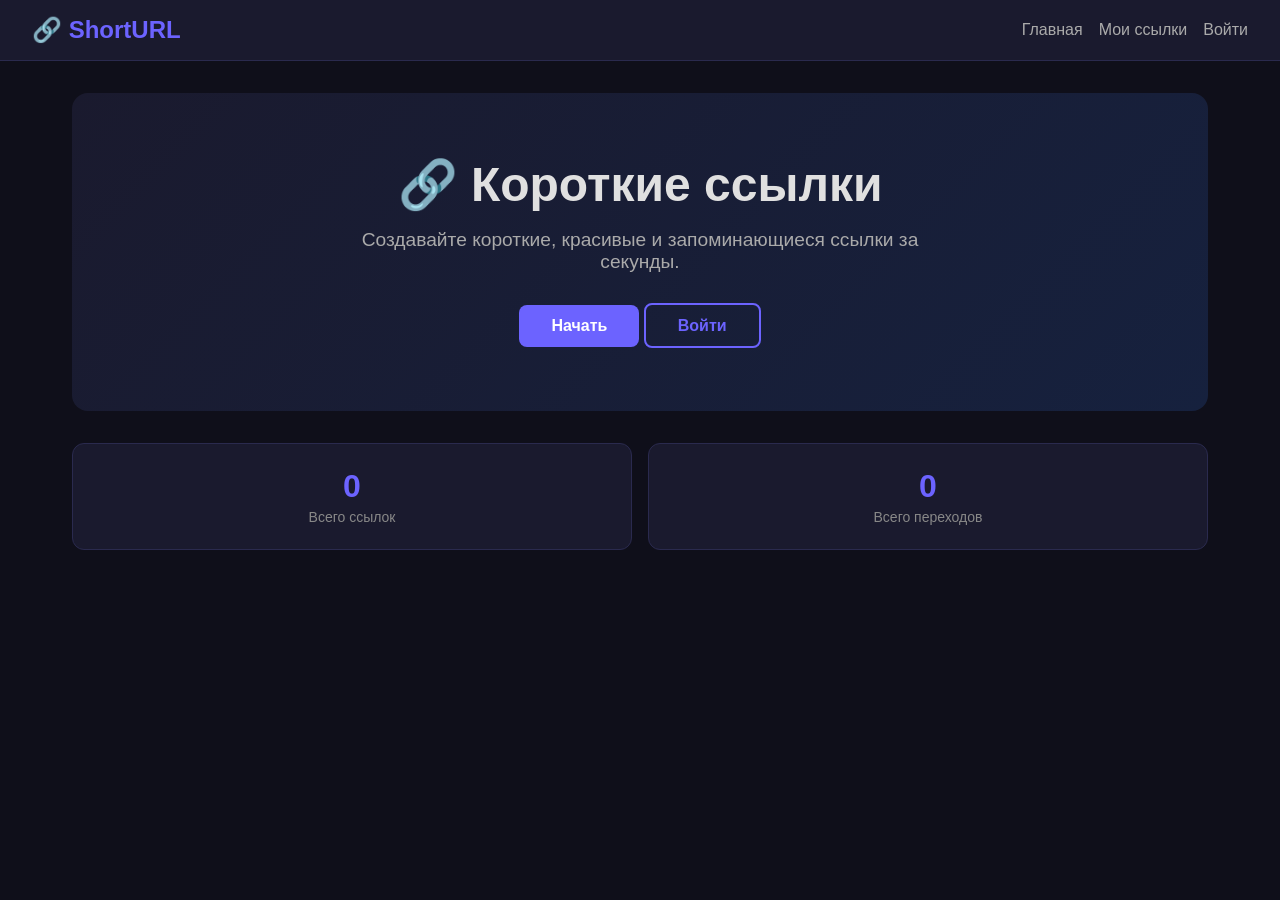
==== src/frontend/index.html @ 8a455370 "feat(ai): generated frontend" ====
<!DOCTYPE html>
<html lang="ru">
<head>
    <meta charset="UTF-8">
    <meta name="viewport" content="width=device-width, initial-scale=1.0">
    <title>Short URL</title>
    <link rel="stylesheet" href="styles.css">
    <script type="module" src="config.js"></script>
</head>
<body>
    <header class="header">
        <div class="logo">🔗 ShortURL</div>
        <nav class="nav">
            <a href="/">Главная</a>
            <a href="/dashboard.html">Мои ссылки</a>
            <a href="/login.html" id="authLink">Войти</a>
            <a href="/dashboard.html" id="dashboardLink" style="display:none;">Панель</a>
            <button id="logoutBtn" class="btn btn-danger btn-sm" style="display:none;">Выйти</button>
        </nav>
    </header>

    <div class="container">
        <section class="hero">
            <h1>🔗 Короткие ссылки</h1>
            <p>Создавайте короткие, красивые и запоминающиеся ссылки за секунды.</p>
            <a href="/dashboard.html" class="btn btn-primary" id="heroBtn">Начать</a>
            <a href="/login.html" class="btn btn-secondary" id="heroAuthBtn">Войти</a>
        </section>

        <div class="stats">
            <div class="stat-card">
                <div class="number" id="totalUrls">0</div>
                <div class="label">Всего ссылок</div>
            </div>
            <div class="stat-card">
                <div class="number" id="totalClicks">0</div>
                <div class="label">Всего переходов</div>
            </div>
        </div>
    </div>

    <script type="module">
        import { API_URL } from './config.js';

        const token = localStorage.getItem('access_token');
        const authLink = document.getElementById('authLink');
        const dashboardLink = document.getElementById('dashboardLink');
        const logoutBtn = document.getElementById('logoutBtn');
        const heroBtn = document.getElementById('heroBtn');
        const heroAuthBtn = document.getElementById('heroAuthBtn');

        function updateNav() {
            if (token) {
                authLink.style.display = 'none';
                dashboardLink.style.display = 'inline';
                logoutBtn.style.display = 'inline';
                heroBtn.textContent = 'Мои ссылки';
                heroBtn.href = '/dashboard.html';
                heroAuthBtn.style.display = 'none';
            } else {
                authLink.style.display = 'inline';
                dashboardLink.style.display = 'none';
                logoutBtn.style.display = 'none';
                heroBtn.textContent = 'Начать';
                heroBtn.href = '/dashboard.html';
                heroAuthBtn.style.display = 'inline';
            }
        }

        logoutBtn.addEventListener('click', () => {
            localStorage.removeItem('access_token');
            localStorage.removeItem('refresh_token');
            window.location.href = '/';
        });

        async function loadStats() {
            if (!token) return;
            try {
                const resp = await fetch(`${API_URL}/url/my`, {
                    headers: { 'Authorization': `Bearer ${token}` }
                });
                if (resp.ok) {
                    const urls = await resp.json();
                    document.getElementById('totalUrls').textContent = urls.length;
                    const clicks = urls.reduce((sum, u) => sum + u.clicks, 0);
                    document.getElementById('totalClicks').textContent = clicks;
                }
            } catch (e) {
                console.error('Stats error:', e);
            }
        }

        updateNav();
        loadStats();
    </script>
</body>
</html>
---- src/frontend/styles.css ----
* {
    margin: 0;
    padding: 0;
    box-sizing: border-box;
}

body {
    font-family: 'Segoe UI', Tahoma, Geneva, Verdana, sans-serif;
    background: #0f0f1a;
    color: #e0e0e0;
    min-height: 100vh;
}

a {
    color: #6c63ff;
    text-decoration: none;
}

a:hover {
    text-decoration: underline;
}

.header {
    background: #1a1a2e;
    padding: 1rem 2rem;
    display: flex;
    justify-content: space-between;
    align-items: center;
    border-bottom: 1px solid #2a2a4e;
    flex-wrap: wrap;
    gap: 0.5rem;
}

.logo {
    font-size: 1.5rem;
    font-weight: bold;
    color: #6c63ff;
}

.nav {
    display: flex;
    gap: 1rem;
    align-items: center;
    flex-wrap: wrap;
}

.nav a {
    color: #aaa;
    transition: color 0.3s;
}

.nav a:hover {
    color: #fff;
}

.container {
    max-width: 1200px;
    margin: 0 auto;
    padding: 2rem;
}

.hero {
    text-align: center;
    padding: 4rem 2rem;
    background: linear-gradient(135deg, #1a1a2e, #16213e);
    border-radius: 1rem;
    margin-bottom: 2rem;
}

.hero h1 {
    font-size: 3rem;
    margin-bottom: 1rem;
}

.hero p {
    font-size: 1.2rem;
    color: #aaa;
    max-width: 600px;
    margin: 0 auto 2rem;
}

.btn {
    display: inline-block;
    padding: 0.75rem 2rem;
    border-radius: 0.5rem;
    font-weight: 600;
    cursor: pointer;
    transition: all 0.3s;
    border: none;
    font-size: 1rem;
}

.btn-primary {
    background: #6c63ff;
    color: #fff;
}

.btn-primary:hover {
    background: #5a52e6;
    transform: translateY(-2px);
}

.btn-secondary {
    background: transparent;
    color: #6c63ff;
    border: 2px solid #6c63ff;
}

.btn-secondary:hover {
    background: #6c63ff;
    color: #fff;
}

.btn-danger {
    background: #ff4757;
    color: #fff;
}

.btn-danger:hover {
    background: #e83e4e;
}

.btn-sm {
    padding: 0.4rem 1rem;
    font-size: 0.875rem;
}

.card {
    background: #1a1a2e;
    border-radius: 1rem;
    padding: 1.5rem;
    border: 1px solid #2a2a4e;
    transition: transform 0.3s;
}

.card:hover {
    transform: translateY(-4px);
}

.grid {
    display: grid;
    grid-template-columns: repeat(auto-fill, minmax(300px, 1fr));
    gap: 1.5rem;
}

.form-group {
    margin-bottom: 1.5rem;
}

.form-group label {
    display: block;
    margin-bottom: 0.5rem;
    color: #aaa;
    font-weight: 500;
}

.form-group input,
.form-group select {
    width: 100%;
    padding: 0.75rem;
    border-radius: 0.5rem;
    border: 1px solid #2a2a4e;
    background: #0f0f1a;
    color: #e0e0e0;
    font-size: 1rem;
}

.form-group input:focus {
    outline: none;
    border-color: #6c63ff;
    box-shadow: 0 0 0 3px rgba(108, 99, 255, 0.2);
}

.form-box {
    max-width: 400px;
    margin: 2rem auto;
    background: #1a1a2e;
    padding: 2rem;
    border-radius: 1rem;
    border: 1px solid #2a2a4e;
}

.form-box h2 {
    text-align: center;
    margin-bottom: 1.5rem;
}

.alert {
    padding: 1rem;
    border-radius: 0.5rem;
    margin-bottom: 1rem;
    display: none;
}

.alert-success {
    display: block;
    background: #1a3a2a;
    color: #4caf50;
    border: 1px solid #2a5a3a;
}

.alert-error {
    display: block;
    background: #3a1a1a;
    color: #ff4757;
    border: 1px solid #5a2a2a;
}

.stats {
    display: grid;
    grid-template-columns: repeat(auto-fit, minmax(150px, 1fr));
    gap: 1rem;
    margin: 1.5rem 0;
}

.stat-card {
    background: #1a1a2e;
    padding: 1.5rem;
    border-radius: 0.75rem;
    text-align: center;
    border: 1px solid #2a2a4e;
}

.stat-card .number {
    font-size: 2rem;
    font-weight: bold;
    color: #6c63ff;
}

.stat-card .label {
    color: #888;
    font-size: 0.875rem;
    margin-top: 0.25rem;
}

.url-item {
    display: flex;
    justify-content: space-between;
    align-items: center;
    padding: 1rem;
    background: #0f0f1a;
    border-radius: 0.5rem;
    border: 1px solid #2a2a4e;
    margin-bottom: 0.75rem;
    flex-wrap: wrap;
    gap: 0.5rem;
}

.url-item .url-info {
    flex: 1;
}

.url-item .url-info .short {
    color: #6c63ff;
    font-weight: 600;
}

.url-item .url-info .original {
    color: #888;
    font-size: 0.875rem;
    word-break: break-all;
}

.url-item .url-info .clicks {
    color: #4caf50;
    font-size: 0.875rem;
}

.url-item .actions {
    display: flex;
    gap: 0.5rem;
}

.toast {
    position: fixed;
    bottom: 2rem;
    right: 2rem;
    padding: 1rem 2rem;
    border-radius: 0.5rem;
    color: #fff;
    font-weight: 500;
    z-index: 1000;
    animation: slideIn 0.3s ease;
}

.toast-success {
    background: #4caf50;
}

.toast-error {
    background: #ff4757;
}

@keyframes slideIn {
    from {
        transform: translateX(100%);
        opacity: 0;
    }
    to {
        transform: translateX(0);
        opacity: 1;
    }
}

@media (max-width: 768px) {
    .hero h1 {
        font-size: 2rem;
    }
    .grid {
        grid-template-columns: 1fr;
    }
    .header {
        flex-direction: column;
        align-items: center;
        text-align: center;
    }
    .nav {
        justify-content: center;
    }
    .url-item {
        flex-direction: column;
        align-items: stretch;
    }
    .url-item .actions {
        justify-content: flex-end;
    }
}
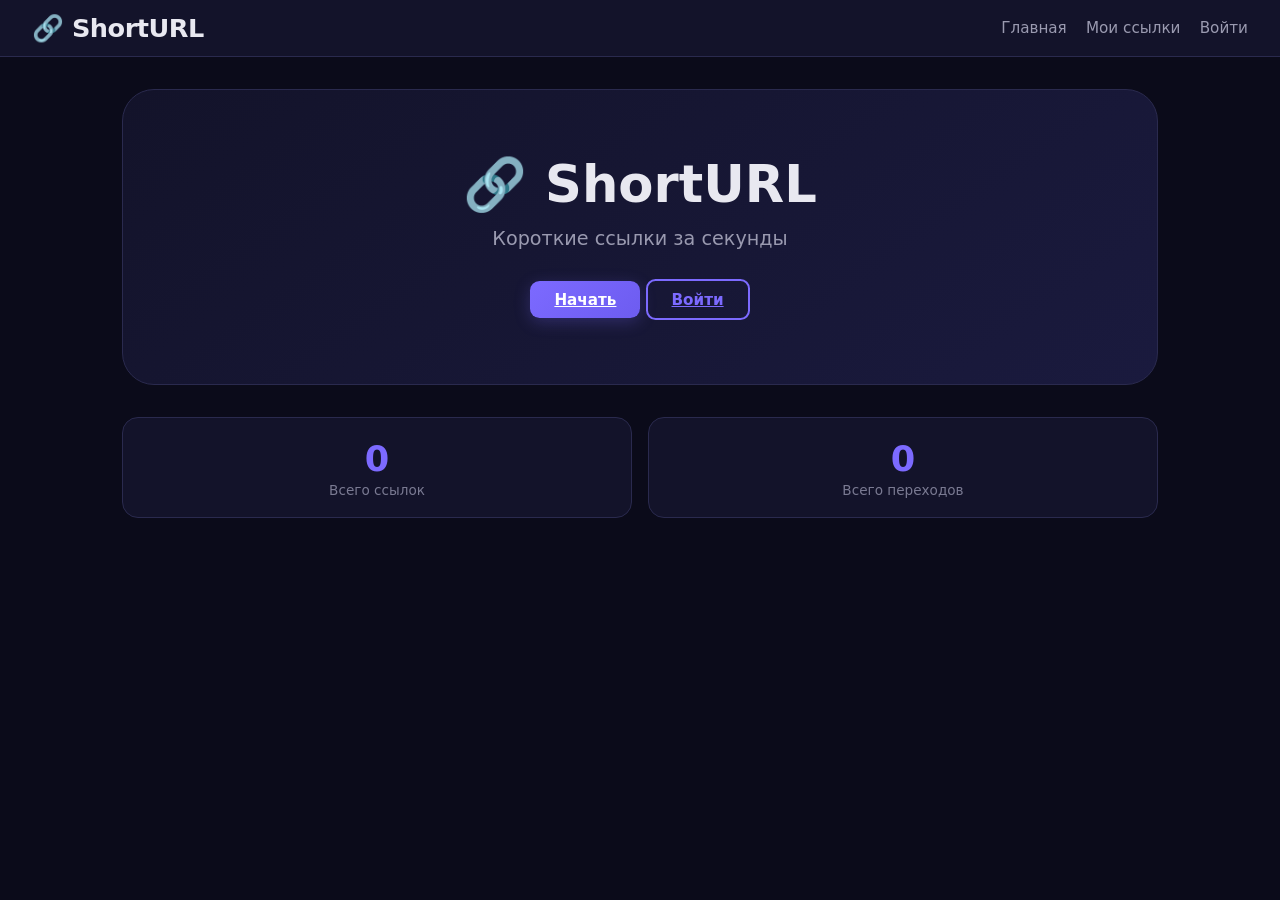
==== commit b2b3f000: "feat(ai): edited frontend" ====
--- a/src/frontend/index.html
+++ b/src/frontend/index.html
@@ -8,23 +8,14 @@
     <script type="module" src="config.js"></script>
 </head>
 <body>
-    <header class="header">
-        <div class="logo">🔗 ShortURL</div>
-        <nav class="nav">
-            <a href="/">Главная</a>
-            <a href="/dashboard.html">Мои ссылки</a>
-            <a href="/login.html" id="authLink">Войти</a>
-            <a href="/dashboard.html" id="dashboardLink" style="display:none;">Панель</a>
-            <button id="logoutBtn" class="btn btn-danger btn-sm" style="display:none;">Выйти</button>
-        </nav>
-    </header>
+    <header class="header" id="header"></header>
 
     <div class="container">
         <section class="hero">
-            <h1>🔗 Короткие ссылки</h1>
-            <p>Создавайте короткие, красивые и запоминающиеся ссылки за секунды.</p>
-            <a href="/dashboard.html" class="btn btn-primary" id="heroBtn">Начать</a>
-            <a href="/login.html" class="btn btn-secondary" id="heroAuthBtn">Войти</a>
+            <h1>🔗 <span>Short</span>URL</h1>
+            <p>Короткие ссылки за секунды</p>
+            <a href="/ui/dashboard.html" class="btn btn-primary" id="heroBtn">Мои ссылки</a>
+            <a href="/ui/auth.html" class="btn btn-secondary" id="heroAuth">Войти</a>
         </section>
 
         <div class="stats">
@@ -41,56 +32,46 @@
 
     <script type="module">
         import { API_URL } from './config.js';
+        const token = localStorage.getItem('access_token');
 
-        const token = localStorage.getItem('access_token');
-        const authLink = document.getElementById('authLink');
-        const dashboardLink = document.getElementById('dashboardLink');
-        const logoutBtn = document.getElementById('logoutBtn');
-        const heroBtn = document.getElementById('heroBtn');
-        const heroAuthBtn = document.getElementById('heroAuthBtn');
-
-        function updateNav() {
+        function renderHeader() {
+            const header = document.getElementById('header');
+            header.innerHTML = `
+                <div class="logo">🔗 <span>Short</span>URL</div>
+                <nav class="nav">
+                    <a href="/ui/">Главная</a>
+                    <a href="/ui/dashboard.html">Мои ссылки</a>
+                    ${token ? `<button id="logoutBtn" class="btn btn-danger btn-sm">Выйти</button>` : `<a href="/ui/auth.html">Войти</a>`}
+                </nav>
+            `;
             if (token) {
-                authLink.style.display = 'none';
-                dashboardLink.style.display = 'inline';
-                logoutBtn.style.display = 'inline';
-                heroBtn.textContent = 'Мои ссылки';
-                heroBtn.href = '/dashboard.html';
-                heroAuthBtn.style.display = 'none';
-            } else {
-                authLink.style.display = 'inline';
-                dashboardLink.style.display = 'none';
-                logoutBtn.style.display = 'none';
-                heroBtn.textContent = 'Начать';
-                heroBtn.href = '/dashboard.html';
-                heroAuthBtn.style.display = 'inline';
+                document.getElementById('logoutBtn')?.addEventListener('click', () => {
+                    localStorage.removeItem('access_token');
+                    localStorage.removeItem('refresh_token');
+                    window.location.href = '/ui/';
+                });
             }
+            document.getElementById('heroBtn').textContent = token ? 'Мои ссылки' : 'Начать';
+            document.getElementById('heroBtn').href = '/ui/dashboard.html';
+            document.getElementById('heroAuth').style.display = token ? 'none' : 'inline-block';
         }
-
-        logoutBtn.addEventListener('click', () => {
-            localStorage.removeItem('access_token');
-            localStorage.removeItem('refresh_token');
-            window.location.href = '/';
-        });
 
         async function loadStats() {
             if (!token) return;
             try {
                 const resp = await fetch(`${API_URL}/url/my`, {
-                    headers: { 'Authorization': `Bearer ${token}` }
+                    headers: { Authorization: `Bearer ${token}` }
                 });
                 if (resp.ok) {
                     const urls = await resp.json();
                     document.getElementById('totalUrls').textContent = urls.length;
-                    const clicks = urls.reduce((sum, u) => sum + u.clicks, 0);
+                    const clicks = urls.reduce((s, u) => s + u.clicks, 0);
                     document.getElementById('totalClicks').textContent = clicks;
                 }
-            } catch (e) {
-                console.error('Stats error:', e);
-            }
+            } catch {}
         }
 
-        updateNav();
+        renderHeader();
         loadStats();
     </script>
 </body>
--- a/src/frontend/styles.css
+++ b/src/frontend/styles.css
@@ -5,290 +5,403 @@
 }
 
 body {
-    font-family: 'Segoe UI', Tahoma, Geneva, Verdana, sans-serif;
-    background: #0f0f1a;
-    color: #e0e0e0;
+    font-family: 'Segoe UI', system-ui, -apple-system, sans-serif;
+    background: #0b0b1a;
+    color: #e8e8f0;
     min-height: 100vh;
 }
 
-a {
-    color: #6c63ff;
-    text-decoration: none;
-}
-
-a:hover {
-    text-decoration: underline;
-}
-
+/* === Header === */
 .header {
-    background: #1a1a2e;
-    padding: 1rem 2rem;
+    background: #13132a;
+    padding: 0.8rem 2rem;
     display: flex;
     justify-content: space-between;
     align-items: center;
     border-bottom: 1px solid #2a2a4e;
     flex-wrap: wrap;
     gap: 0.5rem;
+    position: sticky;
+    top: 0;
+    z-index: 100;
+    backdrop-filter: blur(10px);
 }
 
 .logo {
-    font-size: 1.5rem;
-    font-weight: bold;
-    color: #6c63ff;
+    font-size: 1.6rem;
+    font-weight: 800;
+    letter-spacing: -0.5px;
+}
+
+.logo .gradient {
+    background: linear-gradient(135deg, #7c6aff, #a78bfa);
+    -webkit-background-clip: text;
+    -webkit-text-fill-color: transparent;
+}
+
+.logo .dim {
+    -webkit-text-fill-color: #e8e8f0;
 }
 
 .nav {
     display: flex;
-    gap: 1rem;
+    gap: 1.2rem;
     align-items: center;
     flex-wrap: wrap;
 }
 
 .nav a {
-    color: #aaa;
+    color: #9a9ab0;
+    text-decoration: none;
     transition: color 0.3s;
+    font-size: 0.95rem;
+    font-weight: 500;
 }
 
 .nav a:hover {
     color: #fff;
 }
 
-.container {
-    max-width: 1200px;
-    margin: 0 auto;
-    padding: 2rem;
-}
-
-.hero {
-    text-align: center;
-    padding: 4rem 2rem;
-    background: linear-gradient(135deg, #1a1a2e, #16213e);
-    border-radius: 1rem;
-    margin-bottom: 2rem;
-}
-
-.hero h1 {
-    font-size: 3rem;
-    margin-bottom: 1rem;
-}
-
-.hero p {
-    font-size: 1.2rem;
-    color: #aaa;
-    max-width: 600px;
-    margin: 0 auto 2rem;
+.nav a.active {
+    color: #7c6aff;
 }
 
 .btn {
     display: inline-block;
-    padding: 0.75rem 2rem;
-    border-radius: 0.5rem;
+    padding: 0.6rem 1.5rem;
+    border-radius: 0.6rem;
     font-weight: 600;
     cursor: pointer;
     transition: all 0.3s;
     border: none;
-    font-size: 1rem;
+    font-size: 0.95rem;
 }
 
 .btn-primary {
-    background: #6c63ff;
-    color: #fff;
+    background: linear-gradient(135deg, #7c6aff, #6d5cf0);
+    color: #fff;
+    box-shadow: 0 4px 16px rgba(124, 106, 255, 0.25);
 }
 
 .btn-primary:hover {
-    background: #5a52e6;
     transform: translateY(-2px);
+    box-shadow: 0 6px 24px rgba(124, 106, 255, 0.35);
 }
 
 .btn-secondary {
     background: transparent;
-    color: #6c63ff;
-    border: 2px solid #6c63ff;
+    color: #7c6aff;
+    border: 2px solid #7c6aff;
 }
 
 .btn-secondary:hover {
-    background: #6c63ff;
+    background: #7c6aff;
     color: #fff;
 }
 
 .btn-danger {
-    background: #ff4757;
+    background: #e74c5e;
     color: #fff;
 }
 
 .btn-danger:hover {
-    background: #e83e4e;
+    background: #c0392b;
 }
 
 .btn-sm {
-    padding: 0.4rem 1rem;
-    font-size: 0.875rem;
-}
-
+    padding: 0.3rem 0.8rem;
+    font-size: 0.8rem;
+    border-radius: 0.4rem;
+}
+
+.btn-edit {
+    background: #f59e0b;
+    color: #1a1a2e;
+}
+
+.btn-edit:hover {
+    background: #d97706;
+}
+
+/* === Container === */
+.container {
+    max-width: 1100px;
+    margin: 0 auto;
+    padding: 2rem;
+}
+
+/* === Hero === */
+.hero {
+    text-align: center;
+    padding: 4rem 2rem;
+    background: linear-gradient(145deg, #13132a, #1a1a3e);
+    border-radius: 2rem;
+    margin-bottom: 2rem;
+    border: 1px solid #2a2a4e;
+}
+
+.hero h1 {
+    font-size: 3.2rem;
+    font-weight: 800;
+    margin-bottom: 0.8rem;
+}
+
+.hero h1 .gradient {
+    background: linear-gradient(135deg, #7c6aff, #a78bfa);
+    -webkit-background-clip: text;
+    -webkit-text-fill-color: transparent;
+}
+
+.hero p {
+    font-size: 1.2rem;
+    color: #9a9ab0;
+    max-width: 500px;
+    margin: 0 auto 1.8rem;
+}
+
+/* === Cards === */
 .card {
-    background: #1a1a2e;
-    border-radius: 1rem;
+    background: #13132a;
+    border-radius: 1.2rem;
     padding: 1.5rem;
     border: 1px solid #2a2a4e;
-    transition: transform 0.3s;
+    transition: all 0.3s;
 }
 
 .card:hover {
-    transform: translateY(-4px);
+    transform: translateY(-3px);
+    box-shadow: 0 8px 32px rgba(0, 0, 0, 0.4);
+    border-color: #3a3a5e;
 }
 
 .grid {
     display: grid;
-    grid-template-columns: repeat(auto-fill, minmax(300px, 1fr));
+    grid-template-columns: repeat(auto-fill, minmax(340px, 1fr));
     gap: 1.5rem;
 }
 
-.form-group {
-    margin-bottom: 1.5rem;
-}
-
-.form-group label {
-    display: block;
-    margin-bottom: 0.5rem;
-    color: #aaa;
-    font-weight: 500;
-}
-
-.form-group input,
-.form-group select {
-    width: 100%;
-    padding: 0.75rem;
-    border-radius: 0.5rem;
-    border: 1px solid #2a2a4e;
-    background: #0f0f1a;
-    color: #e0e0e0;
-    font-size: 1rem;
-}
-
-.form-group input:focus {
-    outline: none;
-    border-color: #6c63ff;
-    box-shadow: 0 0 0 3px rgba(108, 99, 255, 0.2);
-}
-
+/* === Stats === */
+.stats {
+    display: grid;
+    grid-template-columns: repeat(auto-fit, minmax(160px, 1fr));
+    gap: 1rem;
+    margin: 1.5rem 0;
+}
+
+.stat-card {
+    background: #13132a;
+    padding: 1.2rem;
+    border-radius: 1rem;
+    text-align: center;
+    border: 1px solid #2a2a4e;
+}
+
+.stat-card .number {
+    font-size: 2.2rem;
+    font-weight: 700;
+    color: #7c6aff;
+}
+
+.stat-card .label {
+    color: #7a7a92;
+    font-size: 0.85rem;
+    margin-top: 0.2rem;
+}
+
+/* === URL Item === */
+.url-item {
+    display: flex;
+    justify-content: space-between;
+    align-items: center;
+    padding: 1rem 1.2rem;
+    background: #0e0e20;
+    border-radius: 0.8rem;
+    border: 1px solid #2a2a4e;
+    margin-bottom: 0.75rem;
+    flex-wrap: wrap;
+    gap: 0.6rem;
+    transition: border-color 0.3s;
+}
+
+.url-item:hover {
+    border-color: #4a4a6e;
+}
+
+.url-item .info {
+    flex: 1;
+    min-width: 160px;
+}
+
+.url-item .short {
+    color: #7c6aff;
+    font-weight: 600;
+    font-size: 1.05rem;
+}
+
+.url-item .original {
+    color: #8a8aa2;
+    font-size: 0.85rem;
+    word-break: break-all;
+}
+
+.url-item .clicks {
+    color: #4ade80;
+    font-size: 0.85rem;
+}
+
+.url-item .date {
+    color: #5a5a72;
+    font-size: 0.75rem;
+}
+
+.url-item .actions {
+    display: flex;
+    gap: 0.4rem;
+    flex-wrap: wrap;
+}
+
+/* === Forms === */
 .form-box {
-    max-width: 400px;
+    max-width: 420px;
     margin: 2rem auto;
-    background: #1a1a2e;
+    background: #13132a;
     padding: 2rem;
-    border-radius: 1rem;
+    border-radius: 1.2rem;
     border: 1px solid #2a2a4e;
 }
 
 .form-box h2 {
     text-align: center;
     margin-bottom: 1.5rem;
-}
-
+    font-size: 1.6rem;
+}
+
+.form-group {
+    margin-bottom: 1.2rem;
+}
+
+.form-group label {
+    display: block;
+    margin-bottom: 0.4rem;
+    color: #aaaac2;
+    font-weight: 500;
+    font-size: 0.9rem;
+}
+
+.form-group input {
+    width: 100%;
+    padding: 0.75rem 1rem;
+    border-radius: 0.6rem;
+    border: 1px solid #2a2a4e;
+    background: #0e0e20;
+    color: #e8e8f0;
+    font-size: 1rem;
+    transition: border-color 0.3s, box-shadow 0.3s;
+}
+
+.form-group input:focus {
+    outline: none;
+    border-color: #7c6aff;
+    box-shadow: 0 0 0 3px rgba(124, 106, 255, 0.15);
+}
+
+/* === Auth === */
+.auth-box {
+    max-width: 420px;
+    margin: 2rem auto;
+    background: #13132a;
+    padding: 2rem;
+    border-radius: 1.2rem;
+    border: 1px solid #2a2a4e;
+}
+
+.auth-tabs {
+    display: flex;
+    gap: 0.5rem;
+    margin-bottom: 1.5rem;
+    background: #0e0e20;
+    border-radius: 0.7rem;
+    padding: 0.3rem;
+}
+
+.auth-tab {
+    flex: 1;
+    padding: 0.65rem;
+    border: none;
+    background: transparent;
+    color: #7a7a92;
+    cursor: pointer;
+    border-radius: 0.5rem;
+    font-weight: 600;
+    transition: all 0.3s;
+    font-size: 0.95rem;
+}
+
+.auth-tab.active {
+    background: #7c6aff;
+    color: #fff;
+    box-shadow: 0 4px 16px rgba(124, 106, 255, 0.25);
+}
+
+.auth-tab:hover:not(.active) {
+    color: #fff;
+}
+
+.auth-form {
+    display: none;
+}
+
+.auth-form.active {
+    display: block;
+}
+
+/* === Alerts === */
 .alert {
-    padding: 1rem;
-    border-radius: 0.5rem;
+    padding: 0.8rem 1rem;
+    border-radius: 0.6rem;
     margin-bottom: 1rem;
     display: none;
+    font-size: 0.95rem;
 }
 
 .alert-success {
     display: block;
-    background: #1a3a2a;
-    color: #4caf50;
-    border: 1px solid #2a5a3a;
+    background: #0a2a1a;
+    color: #4ade80;
+    border: 1px solid #1a4a2a;
 }
 
 .alert-error {
     display: block;
-    background: #3a1a1a;
-    color: #ff4757;
-    border: 1px solid #5a2a2a;
-}
-
-.stats {
-    display: grid;
-    grid-template-columns: repeat(auto-fit, minmax(150px, 1fr));
-    gap: 1rem;
-    margin: 1.5rem 0;
-}
-
-.stat-card {
-    background: #1a1a2e;
-    padding: 1.5rem;
-    border-radius: 0.75rem;
-    text-align: center;
-    border: 1px solid #2a2a4e;
-}
-
-.stat-card .number {
-    font-size: 2rem;
-    font-weight: bold;
-    color: #6c63ff;
-}
-
-.stat-card .label {
-    color: #888;
-    font-size: 0.875rem;
-    margin-top: 0.25rem;
-}
-
-.url-item {
-    display: flex;
-    justify-content: space-between;
-    align-items: center;
-    padding: 1rem;
-    background: #0f0f1a;
-    border-radius: 0.5rem;
-    border: 1px solid #2a2a4e;
-    margin-bottom: 0.75rem;
-    flex-wrap: wrap;
-    gap: 0.5rem;
-}
-
-.url-item .url-info {
-    flex: 1;
-}
-
-.url-item .url-info .short {
-    color: #6c63ff;
-    font-weight: 600;
-}
-
-.url-item .url-info .original {
-    color: #888;
-    font-size: 0.875rem;
-    word-break: break-all;
-}
-
-.url-item .url-info .clicks {
-    color: #4caf50;
-    font-size: 0.875rem;
-}
-
-.url-item .actions {
-    display: flex;
-    gap: 0.5rem;
-}
-
+    background: #2a0a0a;
+    color: #f87171;
+    border: 1px solid #4a1a1a;
+}
+
+/* === Toast === */
 .toast {
     position: fixed;
     bottom: 2rem;
     right: 2rem;
-    padding: 1rem 2rem;
-    border-radius: 0.5rem;
+    padding: 0.8rem 1.6rem;
+    border-radius: 0.6rem;
     color: #fff;
     font-weight: 500;
     z-index: 1000;
     animation: slideIn 0.3s ease;
+    font-size: 0.95rem;
 }
 
 .toast-success {
-    background: #4caf50;
+    background: #22c55e;
 }
 
 .toast-error {
-    background: #ff4757;
+    background: #ef4444;
+}
+
+.toast-info {
+    background: #3b82f6;
 }
 
 @keyframes slideIn {
@@ -302,9 +415,60 @@
     }
 }
 
+/* === Modal === */
+.modal {
+    display: none;
+    position: fixed;
+    top: 0;
+    left: 0;
+    width: 100%;
+    height: 100%;
+    background: rgba(0, 0, 0, 0.7);
+    z-index: 999;
+    justify-content: center;
+    align-items: center;
+    backdrop-filter: blur(4px);
+}
+
+.modal.active {
+    display: flex;
+}
+
+.modal-content {
+    background: #13132a;
+    border-radius: 1.2rem;
+    padding: 2rem;
+    max-width: 420px;
+    width: 90%;
+    border: 1px solid #2a2a4e;
+}
+
+.modal-content h2 {
+    margin-bottom: 1.5rem;
+    text-align: center;
+}
+
+.modal-actions {
+    display: flex;
+    gap: 0.8rem;
+    justify-content: flex-end;
+    margin-top: 0.5rem;
+}
+
+.empty-state {
+    text-align: center;
+    padding: 3rem 0;
+    color: #5a5a72;
+}
+
+.empty-state p {
+    font-size: 1.1rem;
+}
+
+/* === Responsive === */
 @media (max-width: 768px) {
     .hero h1 {
-        font-size: 2rem;
+        font-size: 2.2rem;
     }
     .grid {
         grid-template-columns: 1fr;
@@ -313,6 +477,7 @@
         flex-direction: column;
         align-items: center;
         text-align: center;
+        padding: 0.8rem 1rem;
     }
     .nav {
         justify-content: center;
@@ -322,6 +487,9 @@
         align-items: stretch;
     }
     .url-item .actions {
-        justify-content: flex-end;
+        justify-content: flex-start;
+    }
+    .stats {
+        grid-template-columns: 1fr 1fr;
     }
 }
